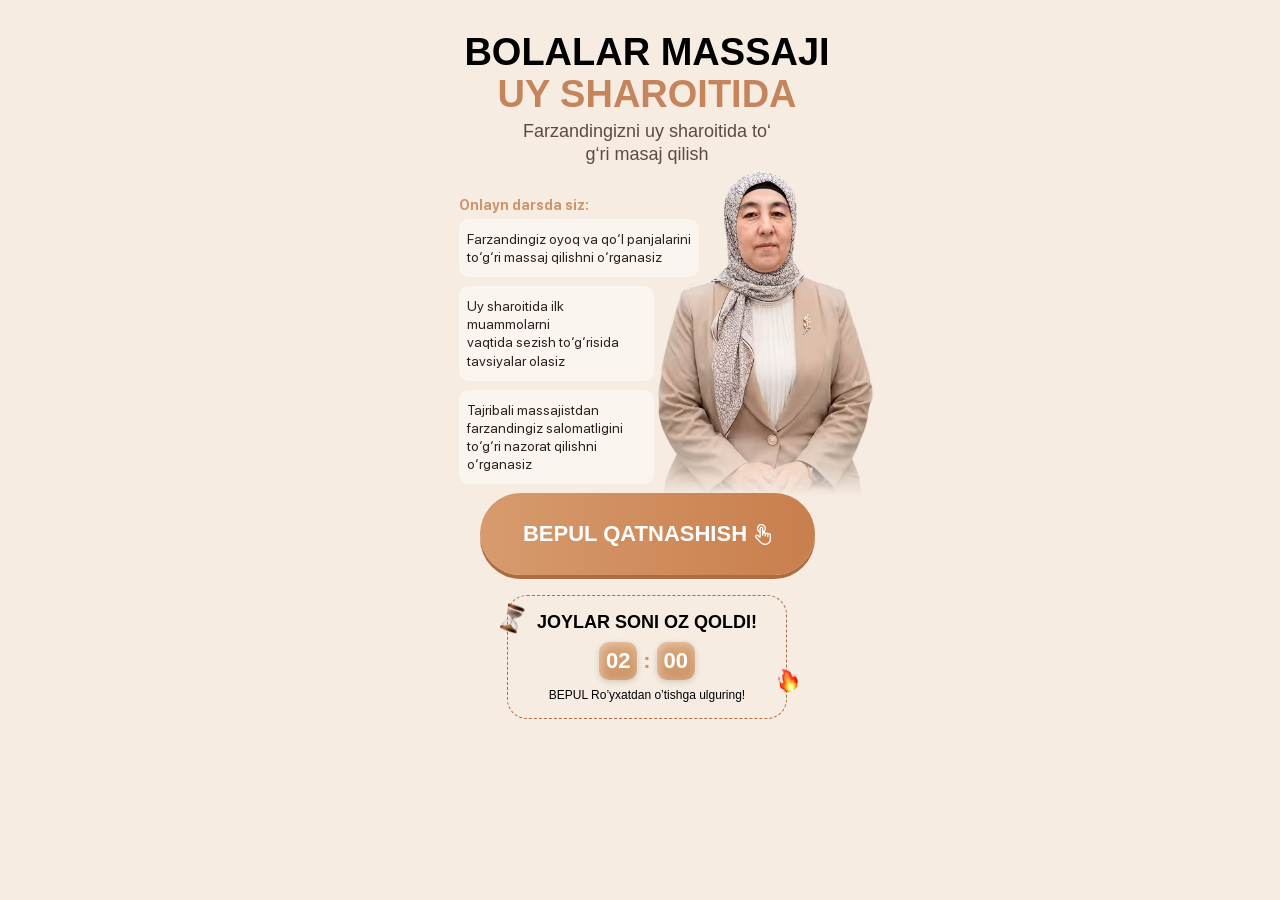
==== a/index.html @ 3a16bb13 "first commit" ====
<!DOCTYPE html>
<html lang="en">

<head>
  <meta charset="UTF-8">
  <meta name="viewport" content="width=device-width, initial-scale=1.0">
  <title>Nilufar Producer</title>
  <style>*{margin:0;padding:0;box-sizing:border-box}body,html{overflow-x:hidden;background-color:#F7ECE2}.hero{padding-top:32px}.hero__container{max-width:390px;margin-left:auto;margin-right:auto;padding-left:14px}.hero__title{font-family:Poppins,sans-serif;font-weight:700;font-size:clamp(25px, 9vw, 38px);line-height:110.00000000000001%;text-align:center;text-transform:uppercase;margin-bottom:4px}.hero__title span{color:#C4855C}.hero__text{font-family:Inter,sans-serif;font-weight:400;font-size:18px;line-height:130%;text-align:center;color:#5B4C43}.hero__inner{display:flex;position:relative}.hero__inner__row{margin-top:30px;position:relative;z-index:11;margin-bottom:30px}.hero__inner__row__text{font-family:SFProDisplay;font-weight:700;font-size:14px;line-height:130%;color:#CE9567;margin-bottom:4px}.hero__inner__row__text__1{font-family:SFProDisplayRegular;font-weight:500;font-size:14px;line-height:130%;color:#2D2219;background-color:#FFFFFF80;padding:11px 8px;max-width:244px;width:100%;border-radius:10px;margin-bottom:9px}.hero__inner__row__text__2{font-family:SFProDisplayRegular;font-weight:500;font-size:14px;line-height:130%;color:#2D2219;background-color:#FFFFFF80;padding:11px 8px;max-width:195px;width:100%;margin-bottom:9px;border-radius:10px}.logo{position:absolute;right:-40px;height:auto;-webkit-mask-image:linear-gradient(to top,#fff0 0%,#000000 20%);mask-image:linear-gradient(to top,#fff0 0%,#000000 20%)}.btn{font-family:Inter,sans-serif;font-weight:700;font-size:22px;line-height:100%;text-align:center;text-transform:uppercase;color:#FFF;background:linear-gradient(90deg,#D79B6D 0%,#C97E4D 100%);position:relative;z-index:11;max-width:335px;width:100%;padding:30px 0;border:none;border-radius:50px;box-shadow:0 4px 0 0 #AD6C41;display:flex;align-items:center;justify-content:center;cursor:pointer;gap:8px;margin-left:auto;margin-right:auto;margin-top:-30px}.hero__bottom{margin-top:20px;margin-left:auto;margin-right:auto;max-width:311px;width:100%;position:relative}.img__1{height:auto;top:7px;left:7px;position:absolute}.hero__inner__row__col{display:flex;align-items:center;flex-direction:column;gap:8px;padding:16px 0;border:1px dashed #AD6C41;max-width:280px;width:100%;border-radius:20px;margin-left:auto;margin-right:auto}.bottom__title{font-family:Inter,sans-serif;font-weight:700;font-size:18px;line-height:120%;text-align:center}.timer{display:flex;align-items:center;justify-content:center;gap:6px;font-family:Inter,sans-serif;font-weight:700;font-size:22px;line-height:100%;color:#CE9567}.timer__span{min-width:38px;height:38px;display:inline-flex;align-items:center;justify-content:center;color:#FFF;background:linear-gradient(to bottom,#d9a57a,#CE9567);border-radius:10px;box-shadow:inset 2px 2px 10px rgb(255 255 255 / .4),0 2px 6px rgb(0 0 0 / .15)}.bottom__text{font-family:Inter,sans-serif;font-weight:400;font-size:12px;line-height:120%;text-align:center}.img__2{height:auto;right:3px;top:70px;position:absolute;transform:rotate(-10deg)}</style>
  <link rel="stylesheet" href="./css/main.css" media="print" onload="this.media='all'" />
  <noscript>
    <link rel="stylesheet" href="./css/main.css" />
  </noscript>
</head>

<body>

  <section class="hero">
    <div class="hero__container container">
      <h2 class="hero__title">bolalar massaji <br> <span>uy sharoitida</span></h2>
      <p class="hero__text">Farzandingizni uy sharoitida to‘ <br> g‘ri masaj qilish</p>
      <div class="hero__inner">
        <div class="hero__inner__row">
          <p class="hero__inner__row__text">Onlayn darsda siz:</p>
          <p class="hero__inner__row__text__1">Farzandingiz oyoq va qo‘l panjalarini <br>
            to‘g‘ri massaj qilishni o‘rganasiz</p>
          <p class="hero__inner__row__text__2">Uy sharoitida ilk muammolarni <br> vaqtida sezish to‘g‘risida <br>
            tavsiyalar olasiz</p>
          <p class="hero__inner__row__text__2">Tajribali massajistdan <br> farzandingiz salomatligini <br>
            to‘g‘ri nazorat qilishni o‘rganasiz</p>
        </div>
        <img src="./images/logo.avif" width="221" height="330" fetchpriority="high" decoding="async" alt="logo"
          class="logo">
      </div>
      <button class="btn" id="open">BEPUL qatnashish <img src="./images/submit.svg" width="16" height="21"
          loading="lazy" decoding="async" alt="submit" class="submit"></button>
      <div class="hero__bottom">
        <img src="images/img__1.png" width="27" height="40" loading="lazy" decoding="async" alt="img" class="img__1">
        <div class="hero__inner__row__col">
          <h3 class="bottom__title">JOYLAR SONI OZ QOLDI!</h3>
          <div class="timer-container">
            <p class="timer" id="timer">
              <span class="timer__span">01</span>
              :
              <span class="timer__span">59</span>
            </p>
          </div>
          <p class="bottom__text">BEPUL Ro’yxatdan o’tishga ulguring!</p>
        </div>
        <img src="images/img__2.png" width="25" height="36" loading="lazy" decoding="async" alt="img" class="img__2">
      </div>
    </div>
  </section>

  <div id="registrationModal" class="homeModal" style="display: none">
    <div class="homeModalOverlay"></div>
    <div class="homeFormContainer">
      <button class="closeButton" id="closeModalBtn">
        <svg xmlns="http://www.w3.org/2000/svg" width="16" height="16" viewBox="0 0 12 12" fill="none">
          <path d="M1 11L11 1M1 1.00001L11 11" stroke="currentColor" stroke-width="1.5" stroke-linecap="round" />
        </svg>
      </button>
      <div class="homeFormTop">
        <h1 class="homeFormTopTitle">
          Ro'yxatdan o'tish uchun <br> ma'lumotlaringizni kiriting!
        </h1>
      </div>
      <form id="registrationForm" name="contact-form">
        <div class="HomeFormRow">
          <label class="HomeFormRowLabel" for="name">Ismingiz:</label>
          <input class="HomeFormRowInput" type="text" id="name" name="name" placeholder="Ismingizni kiriting"
            autocomplete="name" />
          <p class="homeFormErrorText" id="nameError" style="display: none">❌ Ismingizni kiriting!</p>
        </div>

        <div class="HomeFormRow">
          <label class="HomeFormRowLabel" for="phone">Telefon raqamingiz:</label>
          <div class="phone-input-container">
            <button type="button" class="selected-country" id="selectedCountry">
              <div id="selectedCountryFlag" style="display: flex; align-items: center;"></div>
              <svg id="dropdownIcon" xmlns="http://www.w3.org/2000/svg" width="16" height="16" viewBox="0 0 24 24"
                fill="none" stroke="currentColor" stroke-width="2" stroke-linecap="round" stroke-linejoin="round">
                <polyline points="6 9 12 15 18 9"></polyline>
              </svg>
              <span class="selected-code" id="selectedCountryCodeText">+998</span>
            </button>
            <div class="country-dropdown" id="countryDropdown" style="display:none"></div>
            <div class="phone-field" style="flex: 1;">
              <input class="HomeFormRowInput phone-input" type="tel" id="phone" name="phone" inputmode="numeric"
                placeholder="88 888 88 88" autocomplete="tel"
                style="border: none; background-color: transparent; padding-left: 5px; width: 100%;" />
            </div>
          </div>
          <p class="homeFormErrorText" id="phoneError" style="display:none">❌ Telefon raqam mos emas!</p>
        </div>

        <button type="submit" class="HomeFormBtn" id="submitBtn">DAVOM ETISH</button>
      </form>
    </div>
  </div>

  <script defer src="../js/phoneFormatter.js"></script>
  <script defer src="../js/app.js"></script>

</body>

</html>
---- a/css/main.css ----
@font-face {
  font-family: SFProDisplay;
  src: url(../fonts/SFPRODISPLAYBOLD.woff2);
  font-display: swap;
}

@font-face {
  font-family: SFProDisplayRegular;
  src: url(../fonts/SFPRODISPLAYREGULAR.woff2);
  font-display: swap;
}


.homeModal,.homeModalOverlay{position:fixed;top:0;height:100vh;width:100%;left:0}.homeModal{z-index:30;justify-content:center;align-items:center;display:flex}.homeModalOverlay{background-color:rgb(0 0 0 / .3);backdrop-filter:blur(5px)}.homeFormContainer{position:fixed;z-index:30;background-color:#fff;color:#000;border-radius:8px;padding:20px 40px 40px;width:100%;max-width:520px;box-shadow:0 4px 12px rgb(0 0 0 / .1);margin:0 20px;top:50%;left:50%;transform:translate(-50%,-50%)}.homeFormTop{display:flex;justify-content:space-between}.homeFormTopTitle{font-family:Inter,sans-serif;font-size:clamp(21px, 6.6vw, 24px);margin:0 0 20px;color:#000;font-weight:600;text-align:center;margin-left:auto;margin-right:auto}.closeButton{background:0 0;border:none;cursor:pointer;padding:4px;justify-content:center;align-items:center;display:flex;position:absolute;top:20px;right:20px;color:#000}.homeFormErrorText{color:#e53e3e;margin-bottom:12px;font-size:14px;font-family:system-ui,-apple-system,sans-serif;padding-top:5px;padding-bottom:5px}.HomeFormRowInput,.HomeFormRowLabel{font-family:system-ui,-apple-system,sans-serif;font-size:18px}.HomeFormRow{margin-bottom:20px}.HomeFormRowLabel{display:block;margin-bottom:6px;color:#000}.HomeFormRowInput{width:100%;padding:10px 16px;border:1px solid #c9c9c9;min-height:48px;background-color:#f3f7f8;border-radius:6px;font-weight:400;outline:0;height:50px;transition:border-color .2s}.HomeFormRowInput:focus{border-color:#FB0}.HomeFormRowInput::placeholder{color:#aaa}.HomeFormBtn{font-family:sans-serif;height:60px;width:100%;cursor:pointer;border-radius:10px;background:#FB0;transition:.3s;font-weight:700;font-size:28px;color:#fff;text-transform:uppercase;border:none;position:relative;display:flex;align-items:center;justify-content:center}.phone-input-container{display:flex;align-items:center;position:relative;border:1px solid #c9c9c9;background-color:#fff0;border-radius:6px}.selected-code{display:flex;margin-left:10px}.selected-country{display:flex;align-items:center;padding:10px;padding-right:0;border-radius:6px;cursor:pointer;min-height:50px;font-family:sans-serif;font-size:18px;font-weight:400;min-width:max-content;border:none;background-color:#fff0}.country-dropdown{position:absolute;top:110%;left:0;width:100%;background-color:#fff;border:1px solid #c9c9c9;border-radius:6px;box-shadow:0 4px 12px rgb(0 0 0 / .1);z-index:40;max-height:200px;overflow-y:auto}.country-option{display:flex;justify-content:space-between;align-items:center;padding:10px;cursor:pointer}.country-option:hover{background-color:#f3f7f8}.country-option.selected{background-color:#e6f0fa}@media screen and (max-width:768px){.homeFormContainer{max-width:100%;padding:80px 20px 20px;margin:0;border-radius:6px;height:100vh}.homeFormTopTitle{text-align:center;max-width:408px;margin-left:auto;margin-right:auto;font-weight:700;margin-bottom:15px}.homeFormTop{flex-direction:column;align-items:flex-start}.closeButton{width:100%;height:50px;background-color:#000;color:#fff;padding-right:20px;top:0;left:0;justify-content:end}.homeFormErrorText{font-size:12px;margin-bottom:8px}.HomeFormRowLabel{margin-bottom:6px}.HomeFormRowInput{padding:0 12px;min-height:40px;background-color:#fff0}.HomeFormRowInput::placeholder{color:#a3a3a3}.HomeFormBtn{font-size:18px;font-weight:700;margin-top:24px}}@media screen and (max-width:480px){.homeFormContainer{max-width:100%;padding:80px 20px 20px;margin:0;border-radius:6px;height:100vh}.homeFormTopTitle{text-align:center;margin:0 auto 15px}.homeFormErrorText{font-size:12px;margin-bottom:8px}.HomeFormRowLabel{margin-bottom:6px}.HomeFormRowInput{padding:0 12px;min-height:40px;background-color:#fff0;border-radius:10px}.HomeFormRowInput::placeholder{color:#a3a3a3}.HomeFormBtn{font-size:16px;padding:10px 0;margin-top:24px;height:50px}}.homeModal,.homeModalOverlay{position:fixed;top:0;height:100vh;width:100%;left:0}.homeModal{z-index:30;justify-content:center;align-items:center;display:flex}.homeModalOverlay{background-color:rgb(0 0 0 /.3);backdrop-filter:blur(5px)}.homeFormContainer{position:relative;z-index:30;background-color:#fff;color:#000;border-radius:8px;padding:20px 40px 40px;width:100%;max-width:520px;box-shadow:0 4px 12px rgb(0 0 0 / .1);margin:0 20px;position:fixed;top:50%;left:50%;transform:translate(-50%,-50%)}.homeFormTop{display:flex;justify-content:space-between}.homeFormTopTitle{font-family:Inter,sans-serif;font-size:clamp(21px, 6.6vw, 24px);margin:0 0 20px;color:#000;font-weight:600;text-align:center;margin-left:auto;margin-right:auto}.closeButton{background:0 0;border:none;cursor:pointer;padding:4px;justify-content:center;align-items:center;display:flex;position:absolute;top:20px;right:20px;color:#000}.homeFormErrorText{color:#e53e3e;margin-bottom:12px;font-size:14px;font-family:system-ui,-apple-system,BlinkMacSystemFont,"Segoe UI",sans-serif;padding-top:5px;padding-bottom:5px}.HomeFormRowInput,.HomeFormRowLabel{font-family:system-ui,-apple-system,BlinkMacSystemFont,"Segoe UI",sans-serif;font-size:18px}.HomeFormRow{margin-bottom:20px}.HomeFormRowLabel{display:block;margin-bottom:6px;color:#000}.HomeFormRowInput{width:100%;padding:10px 16px;border:1px solid #c9c9c9;min-height:48px;background-color:#f3f7f8;border-radius:6px;font-weight:400;outline:0;height:50px;transition:border-color 0.2s}.HomeFormRowInput:focus{border-color:#e71f1f}.HomeFormRowInput::placeholder{color:#aaa}.HomeFormBtn{font-family:sans-serif;height:60px;width:100%;cursor:pointer;border-radius:10px;background: linear-gradient(90deg, #D79B6D 0%, #C97E4D 100%);transition:0.3s;font-weight:700;font-size:28px;color:#fff;text-transform:uppercase;border:none;position:relative;display:flex;align-items:center;justify-content:center}.phone-input-container{display:flex;align-items:center;position:relative;border:1px solid #c9c9c9;background-color:#fff0;border-radius:6px}.phone-input-container:focus{border-color:#e71f1f}.selected-code{display:flex;margin-left:10px}.country-selector{position:relative;margin-right:10px}.selected-country{display:flex;align-items:center;padding:10px;padding-right:0;border-radius:6px;cursor:pointer;min-height:50px;font-family:sans-serif!important;font-size:18px;font-weight:400!important;min-width:max-content;border:none;background-color:#fff0}.country-dropdown{position:absolute;top:110%;left:0;width:100%;background-color:#fff;border:1px solid #c9c9c9;border-radius:6px;box-shadow:0 4px 12px rgb(0 0 0 / .1);z-index:40;max-height:200px;overflow-y:auto;font-family:sans-serif!important;font-weight:400!important}.country-option{display:flex;justify-content:space-between;align-items:center;padding:10px;cursor:pointer;font-family:sans-serif;font-weight:400!important}.country-option:hover{background-color:#f3f7f8}.country-option.selected{background-color:#e6f0fa}@media screen and (max-width:768px){.homeFormContainer{max-width:100%;padding:80px 20px 20px;margin:0;border-radius:6px;height:100vh}.homeFormTopTitle{text-align:center;max-width:408px;margin-left:auto;margin-right:auto;font-weight:700;margin-bottom:15px}.homeFormTop{flex-direction:column;align-items:flex-start}.closeButton{width:100%;height:50px;background-color:#000;color:#fff;padding-right:20px;top:0;left:0;justify-content:end}.homeFormErrorText{font-size:12px;margin-bottom:8px}.HomeFormRowLabel{margin-bottom:6px}.HomeFormRowInput{padding:0 12px;min-height:40px;background-color:#fff0}.HomeFormRowInput::placeholder{color:#a3a3a3}.HomeFormBtn{font-size:18px;font-weight:700;margin-top:24px}}@media screen and (max-width:480px){.homeFormContainer{max-width:100%;padding:80px 20px 20px;margin:0;border-radius:6px;height:100vh}.homeFormTopTitle{text-align:center;margin:0 auto 15px}.homeFormErrorText{font-size:12px;margin-bottom:8px}.HomeFormRowLabel{margin-bottom:6px}.HomeFormRowInput{padding:0 12px;min-height:40px;background-color:#fff0;border-radius:10px}.HomeFormRowInput::placeholder{color:#a3a3a3}.HomeFormBtn{font-size:16px;padding:10px 0;margin-top:24px;height:50px}}
---- a/css/main.css ----
@font-face {
  font-family: SFProDisplay;
  src: url(../fonts/SFPRODISPLAYBOLD.woff2);
  font-display: swap;
}

@font-face {
  font-family: SFProDisplayRegular;
  src: url(../fonts/SFPRODISPLAYREGULAR.woff2);
  font-display: swap;
}


.homeModal,.homeModalOverlay{position:fixed;top:0;height:100vh;width:100%;left:0}.homeModal{z-index:30;justify-content:center;align-items:center;display:flex}.homeModalOverlay{background-color:rgb(0 0 0 / .3);backdrop-filter:blur(5px)}.homeFormContainer{position:fixed;z-index:30;background-color:#fff;color:#000;border-radius:8px;padding:20px 40px 40px;width:100%;max-width:520px;box-shadow:0 4px 12px rgb(0 0 0 / .1);margin:0 20px;top:50%;left:50%;transform:translate(-50%,-50%)}.homeFormTop{display:flex;justify-content:space-between}.homeFormTopTitle{font-family:Inter,sans-serif;font-size:clamp(21px, 6.6vw, 24px);margin:0 0 20px;color:#000;font-weight:600;text-align:center;margin-left:auto;margin-right:auto}.closeButton{background:0 0;border:none;cursor:pointer;padding:4px;justify-content:center;align-items:center;display:flex;position:absolute;top:20px;right:20px;color:#000}.homeFormErrorText{color:#e53e3e;margin-bottom:12px;font-size:14px;font-family:system-ui,-apple-system,sans-serif;padding-top:5px;padding-bottom:5px}.HomeFormRowInput,.HomeFormRowLabel{font-family:system-ui,-apple-system,sans-serif;font-size:18px}.HomeFormRow{margin-bottom:20px}.HomeFormRowLabel{display:block;margin-bottom:6px;color:#000}.HomeFormRowInput{width:100%;padding:10px 16px;border:1px solid #c9c9c9;min-height:48px;background-color:#f3f7f8;border-radius:6px;font-weight:400;outline:0;height:50px;transition:border-color .2s}.HomeFormRowInput:focus{border-color:#FB0}.HomeFormRowInput::placeholder{color:#aaa}.HomeFormBtn{font-family:sans-serif;height:60px;width:100%;cursor:pointer;border-radius:10px;background:#FB0;transition:.3s;font-weight:700;font-size:28px;color:#fff;text-transform:uppercase;border:none;position:relative;display:flex;align-items:center;justify-content:center}.phone-input-container{display:flex;align-items:center;position:relative;border:1px solid #c9c9c9;background-color:#fff0;border-radius:6px}.selected-code{display:flex;margin-left:10px}.selected-country{display:flex;align-items:center;padding:10px;padding-right:0;border-radius:6px;cursor:pointer;min-height:50px;font-family:sans-serif;font-size:18px;font-weight:400;min-width:max-content;border:none;background-color:#fff0}.country-dropdown{position:absolute;top:110%;left:0;width:100%;background-color:#fff;border:1px solid #c9c9c9;border-radius:6px;box-shadow:0 4px 12px rgb(0 0 0 / .1);z-index:40;max-height:200px;overflow-y:auto}.country-option{display:flex;justify-content:space-between;align-items:center;padding:10px;cursor:pointer}.country-option:hover{background-color:#f3f7f8}.country-option.selected{background-color:#e6f0fa}@media screen and (max-width:768px){.homeFormContainer{max-width:100%;padding:80px 20px 20px;margin:0;border-radius:6px;height:100vh}.homeFormTopTitle{text-align:center;max-width:408px;margin-left:auto;margin-right:auto;font-weight:700;margin-bottom:15px}.homeFormTop{flex-direction:column;align-items:flex-start}.closeButton{width:100%;height:50px;background-color:#000;color:#fff;padding-right:20px;top:0;left:0;justify-content:end}.homeFormErrorText{font-size:12px;margin-bottom:8px}.HomeFormRowLabel{margin-bottom:6px}.HomeFormRowInput{padding:0 12px;min-height:40px;background-color:#fff0}.HomeFormRowInput::placeholder{color:#a3a3a3}.HomeFormBtn{font-size:18px;font-weight:700;margin-top:24px}}@media screen and (max-width:480px){.homeFormContainer{max-width:100%;padding:80px 20px 20px;margin:0;border-radius:6px;height:100vh}.homeFormTopTitle{text-align:center;margin:0 auto 15px}.homeFormErrorText{font-size:12px;margin-bottom:8px}.HomeFormRowLabel{margin-bottom:6px}.HomeFormRowInput{padding:0 12px;min-height:40px;background-color:#fff0;border-radius:10px}.HomeFormRowInput::placeholder{color:#a3a3a3}.HomeFormBtn{font-size:16px;padding:10px 0;margin-top:24px;height:50px}}.homeModal,.homeModalOverlay{position:fixed;top:0;height:100vh;width:100%;left:0}.homeModal{z-index:30;justify-content:center;align-items:center;display:flex}.homeModalOverlay{background-color:rgb(0 0 0 /.3);backdrop-filter:blur(5px)}.homeFormContainer{position:relative;z-index:30;background-color:#fff;color:#000;border-radius:8px;padding:20px 40px 40px;width:100%;max-width:520px;box-shadow:0 4px 12px rgb(0 0 0 / .1);margin:0 20px;position:fixed;top:50%;left:50%;transform:translate(-50%,-50%)}.homeFormTop{display:flex;justify-content:space-between}.homeFormTopTitle{font-family:Inter,sans-serif;font-size:clamp(21px, 6.6vw, 24px);margin:0 0 20px;color:#000;font-weight:600;text-align:center;margin-left:auto;margin-right:auto}.closeButton{background:0 0;border:none;cursor:pointer;padding:4px;justify-content:center;align-items:center;display:flex;position:absolute;top:20px;right:20px;color:#000}.homeFormErrorText{color:#e53e3e;margin-bottom:12px;font-size:14px;font-family:system-ui,-apple-system,BlinkMacSystemFont,"Segoe UI",sans-serif;padding-top:5px;padding-bottom:5px}.HomeFormRowInput,.HomeFormRowLabel{font-family:system-ui,-apple-system,BlinkMacSystemFont,"Segoe UI",sans-serif;font-size:18px}.HomeFormRow{margin-bottom:20px}.HomeFormRowLabel{display:block;margin-bottom:6px;color:#000}.HomeFormRowInput{width:100%;padding:10px 16px;border:1px solid #c9c9c9;min-height:48px;background-color:#f3f7f8;border-radius:6px;font-weight:400;outline:0;height:50px;transition:border-color 0.2s}.HomeFormRowInput:focus{border-color:#e71f1f}.HomeFormRowInput::placeholder{color:#aaa}.HomeFormBtn{font-family:sans-serif;height:60px;width:100%;cursor:pointer;border-radius:10px;background: linear-gradient(90deg, #D79B6D 0%, #C97E4D 100%);transition:0.3s;font-weight:700;font-size:28px;color:#fff;text-transform:uppercase;border:none;position:relative;display:flex;align-items:center;justify-content:center}.phone-input-container{display:flex;align-items:center;position:relative;border:1px solid #c9c9c9;background-color:#fff0;border-radius:6px}.phone-input-container:focus{border-color:#e71f1f}.selected-code{display:flex;margin-left:10px}.country-selector{position:relative;margin-right:10px}.selected-country{display:flex;align-items:center;padding:10px;padding-right:0;border-radius:6px;cursor:pointer;min-height:50px;font-family:sans-serif!important;font-size:18px;font-weight:400!important;min-width:max-content;border:none;background-color:#fff0}.country-dropdown{position:absolute;top:110%;left:0;width:100%;background-color:#fff;border:1px solid #c9c9c9;border-radius:6px;box-shadow:0 4px 12px rgb(0 0 0 / .1);z-index:40;max-height:200px;overflow-y:auto;font-family:sans-serif!important;font-weight:400!important}.country-option{display:flex;justify-content:space-between;align-items:center;padding:10px;cursor:pointer;font-family:sans-serif;font-weight:400!important}.country-option:hover{background-color:#f3f7f8}.country-option.selected{background-color:#e6f0fa}@media screen and (max-width:768px){.homeFormContainer{max-width:100%;padding:80px 20px 20px;margin:0;border-radius:6px;height:100vh}.homeFormTopTitle{text-align:center;max-width:408px;margin-left:auto;margin-right:auto;font-weight:700;margin-bottom:15px}.homeFormTop{flex-direction:column;align-items:flex-start}.closeButton{width:100%;height:50px;background-color:#000;color:#fff;padding-right:20px;top:0;left:0;justify-content:end}.homeFormErrorText{font-size:12px;margin-bottom:8px}.HomeFormRowLabel{margin-bottom:6px}.HomeFormRowInput{padding:0 12px;min-height:40px;background-color:#fff0}.HomeFormRowInput::placeholder{color:#a3a3a3}.HomeFormBtn{font-size:18px;font-weight:700;margin-top:24px}}@media screen and (max-width:480px){.homeFormContainer{max-width:100%;padding:80px 20px 20px;margin:0;border-radius:6px;height:100vh}.homeFormTopTitle{text-align:center;margin:0 auto 15px}.homeFormErrorText{font-size:12px;margin-bottom:8px}.HomeFormRowLabel{margin-bottom:6px}.HomeFormRowInput{padding:0 12px;min-height:40px;background-color:#fff0;border-radius:10px}.HomeFormRowInput::placeholder{color:#a3a3a3}.HomeFormBtn{font-size:16px;padding:10px 0;margin-top:24px;height:50px}}
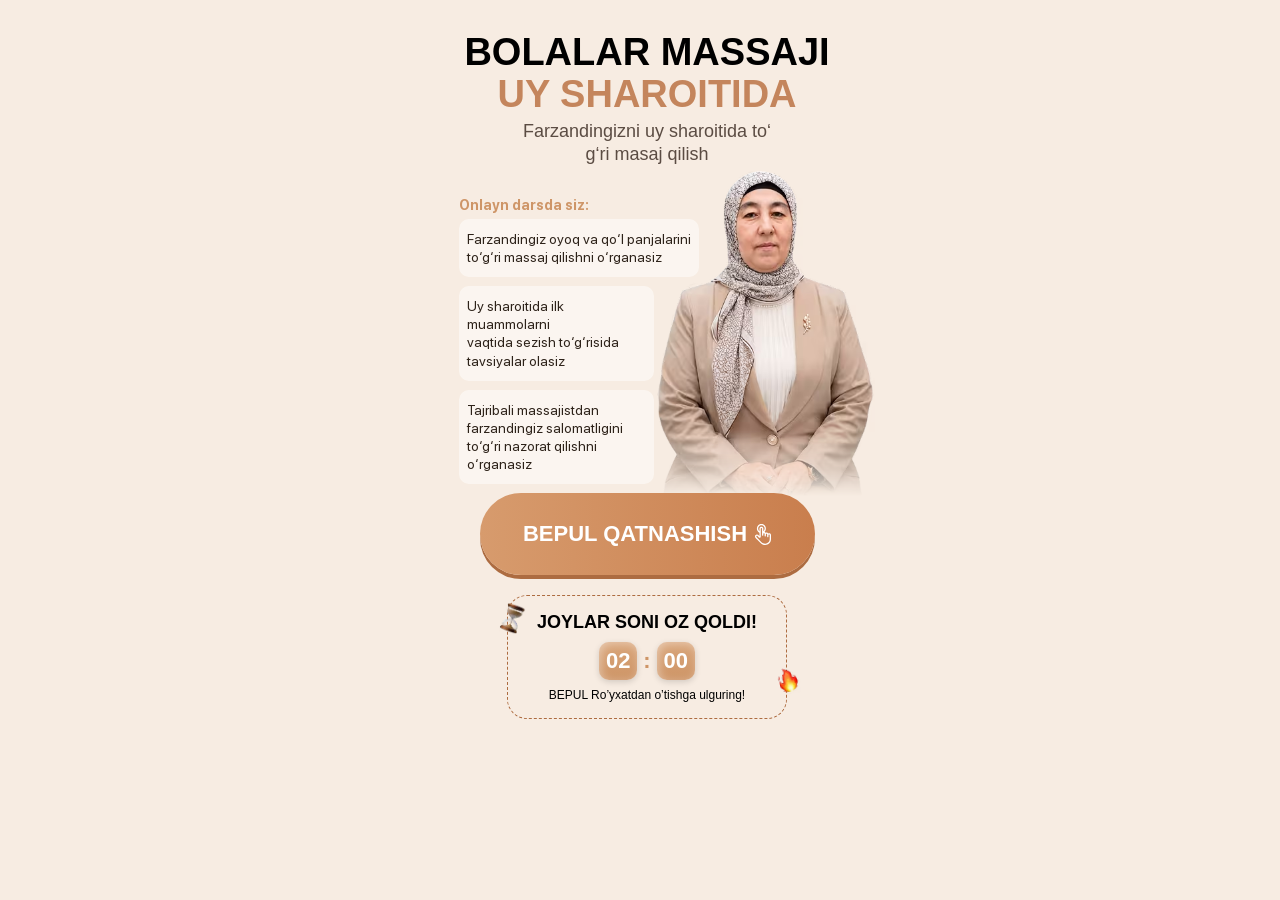
==== commit fb95b6d9: "addd" ====
--- a/a/index.html
+++ b/a/index.html
@@ -34,7 +34,7 @@
       <button class="btn" id="open">BEPUL qatnashish <img src="./images/submit.svg" width="16" height="21"
           loading="lazy" decoding="async" alt="submit" class="submit"></button>
       <div class="hero__bottom">
-        <img src="images/img__1.png" width="27" height="40" loading="lazy" decoding="async" alt="img" class="img__1">
+        <img src="images/img__1.avif" width="27" height="40" loading="lazy" decoding="async" alt="img" class="img__1">
         <div class="hero__inner__row__col">
           <h3 class="bottom__title">JOYLAR SONI OZ QOLDI!</h3>
           <div class="timer-container">
@@ -46,7 +46,7 @@
           </div>
           <p class="bottom__text">BEPUL Ro’yxatdan o’tishga ulguring!</p>
         </div>
-        <img src="images/img__2.png" width="25" height="36" loading="lazy" decoding="async" alt="img" class="img__2">
+        <img src="images/img__2.avif" width="25" height="36" loading="lazy" decoding="async" alt="img" class="img__2">
       </div>
     </div>
   </section>
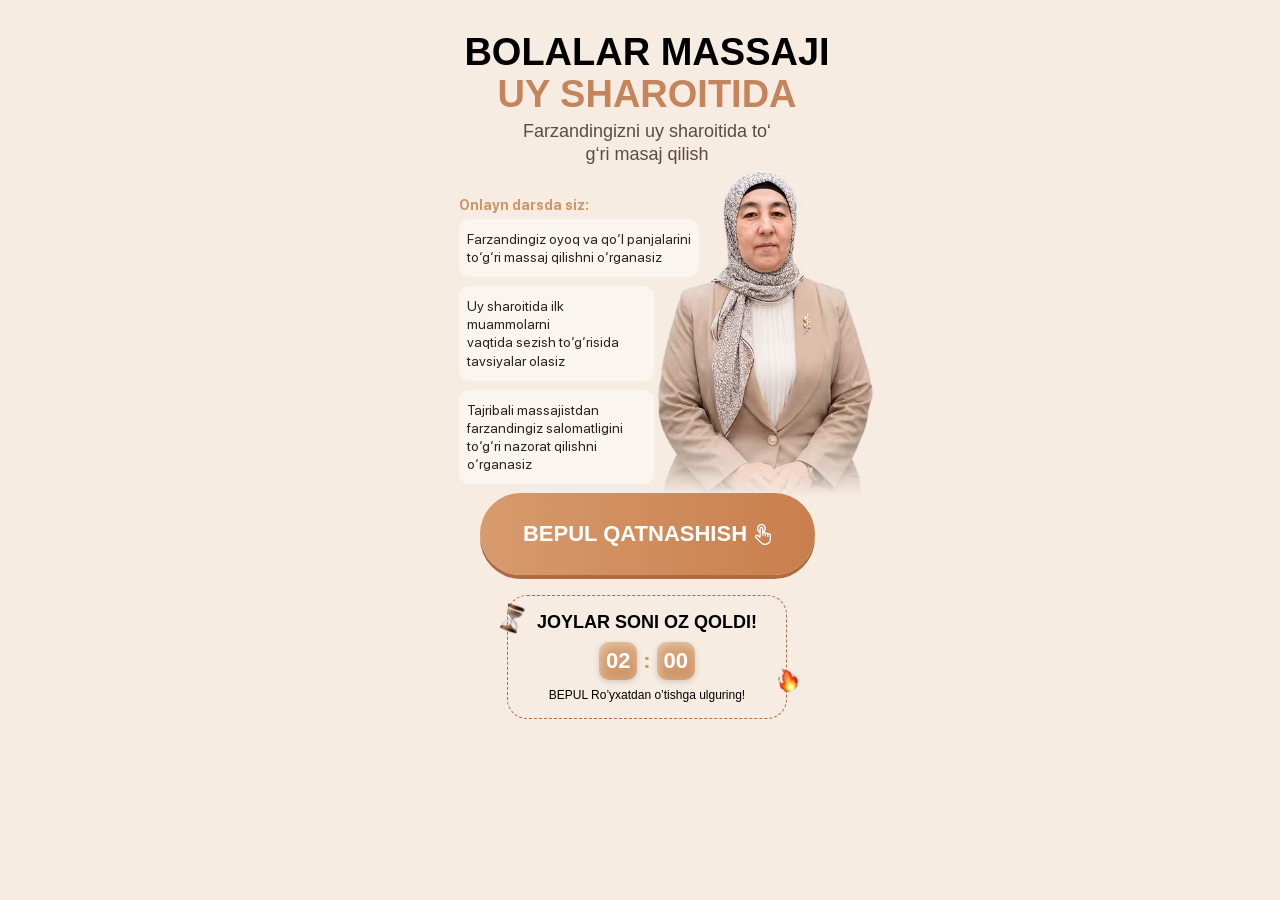
==== commit 29ac175c: "addd" ====
--- a/a/index.html
+++ b/a/index.html
@@ -1,5 +1,5 @@
 <!DOCTYPE html>
-<html lang="en">
+<html lang="uz">
 
 <head>
   <meta charset="UTF-8">
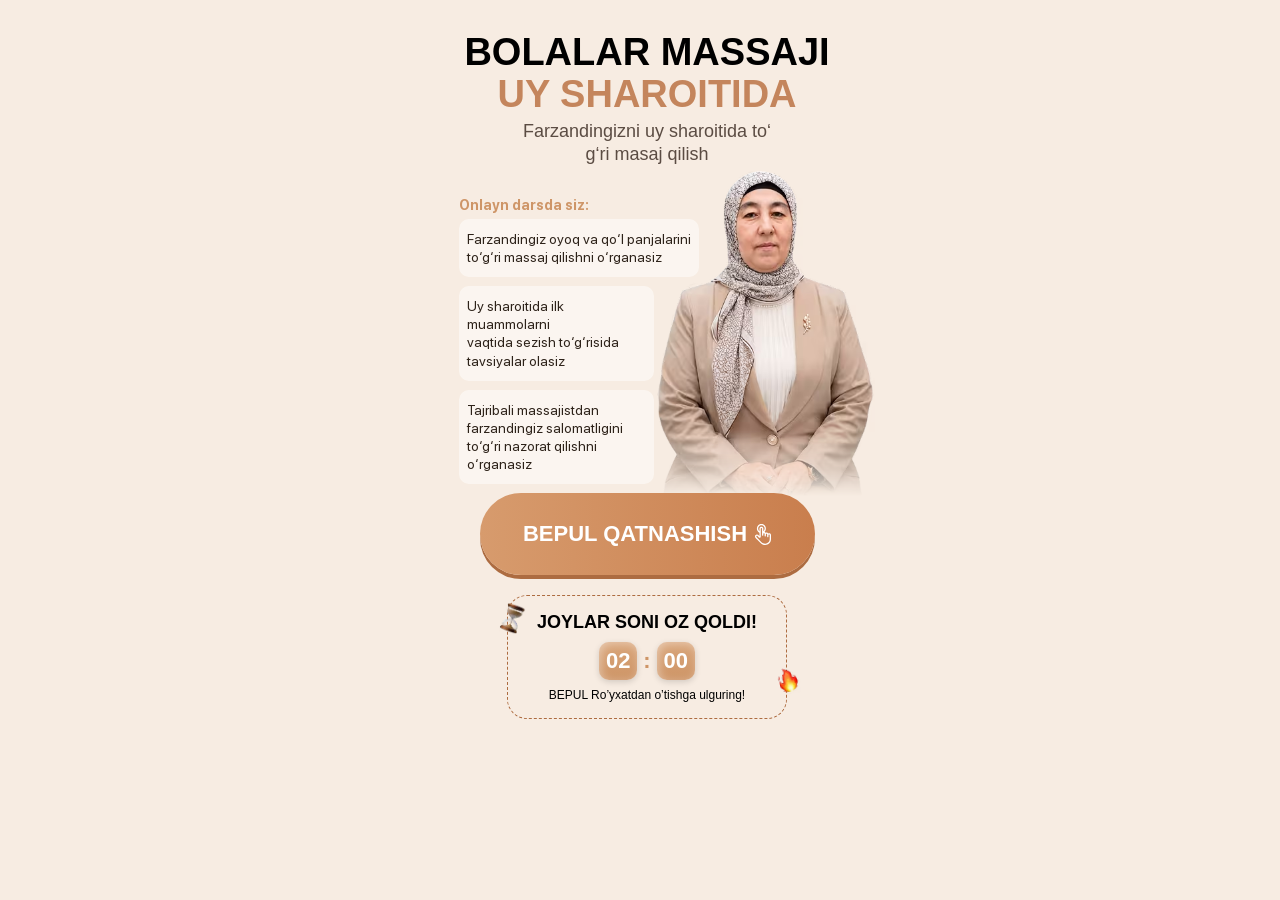
==== commit c43c03d2: "addd" ====
--- a/a/index.html
+++ b/a/index.html
@@ -14,6 +14,7 @@
 
 <body>
 
+  <main>
   <section class="hero">
     <div class="hero__container container">
       <h2 class="hero__title">bolalar massaji <br> <span>uy sharoitida</span></h2>
@@ -50,6 +51,7 @@
       </div>
     </div>
   </section>
+  </main>
 
   <div id="registrationModal" class="homeModal" style="display: none">
     <div class="homeModalOverlay"></div>
